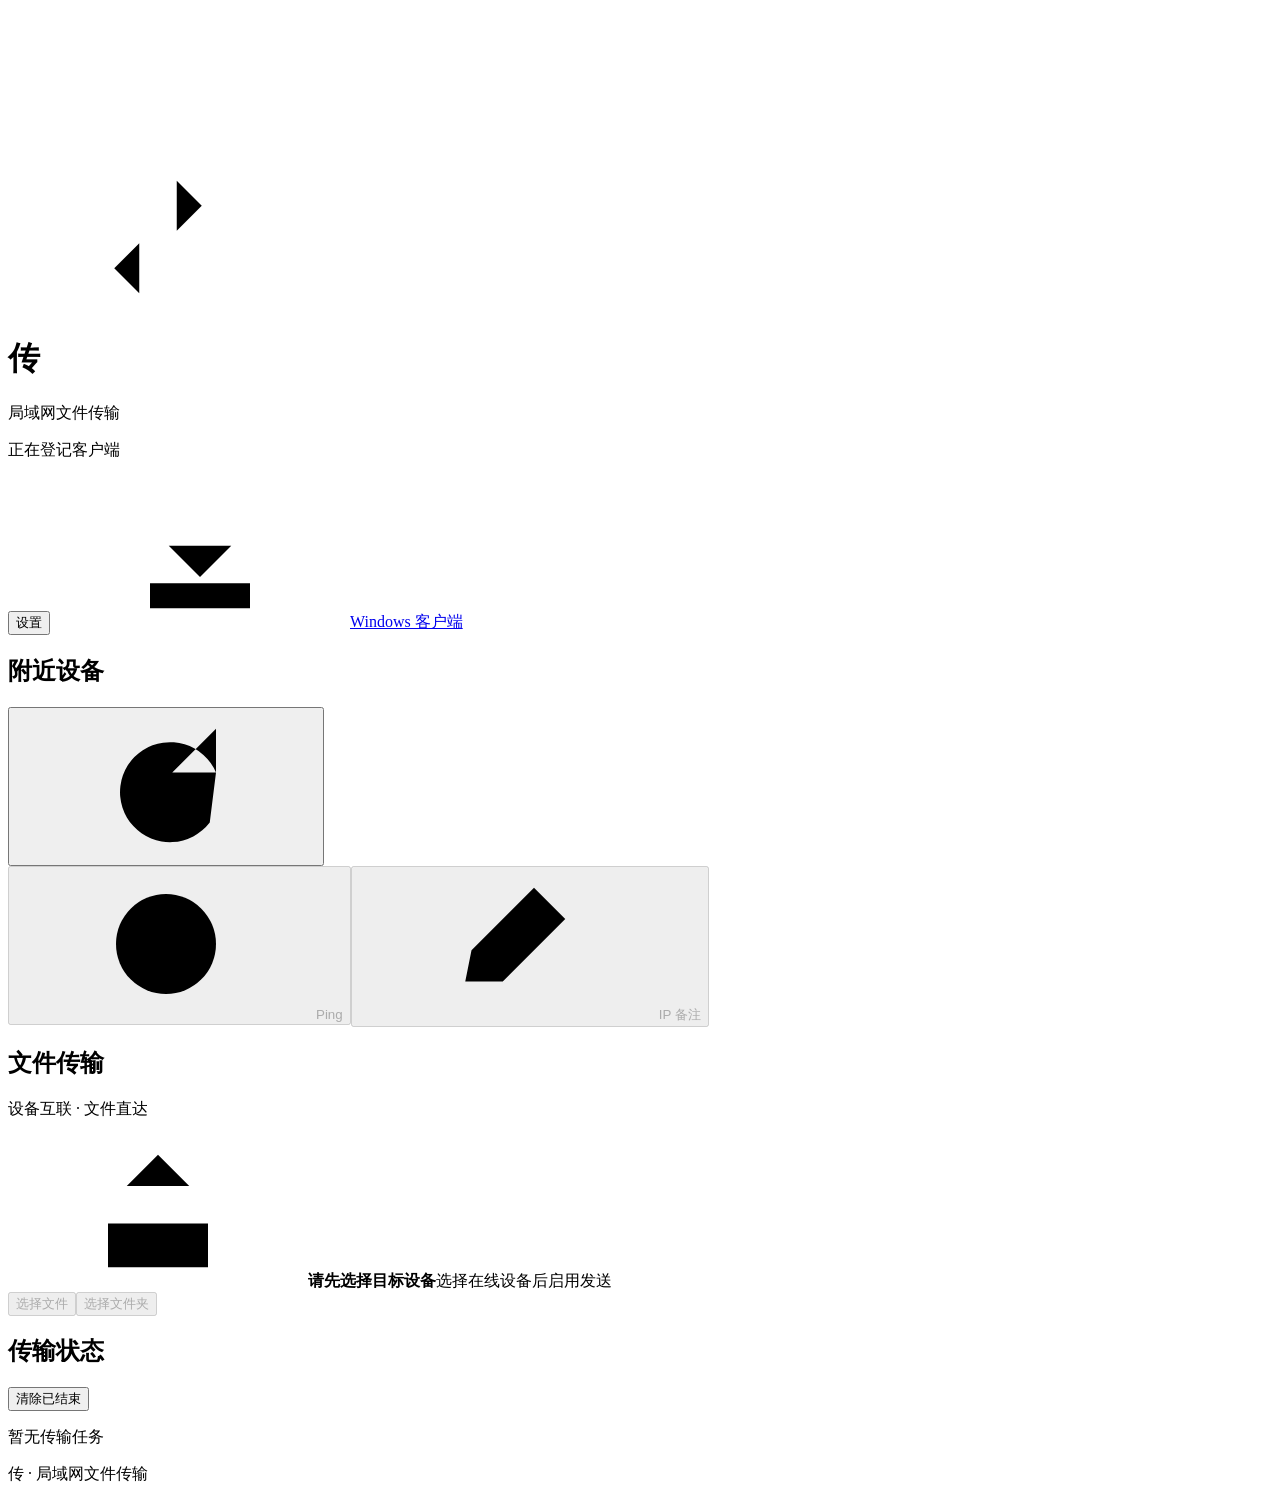
==== src/web/index.html @ 39003b30 "Initial commit" ====
<!doctype html>
<html lang="zh-CN">
<head><meta charset="utf-8"><meta name="viewport" content="width=device-width,initial-scale=1"><meta name="color-scheme" content="light"><title>传 · 局域网文件传输</title><link rel="stylesheet" href="/web/style.css"><script type="module" src="/web/app.js"></script></head>
<body>
<svg class="symbols" aria-hidden="true" xmlns="http://www.w3.org/2000/svg"><defs>
<symbol id="i-transfer" viewBox="0 0 24 24"><path d="M4 7h15m-4-4 4 4-4 4M20 17H5m4-4-4 4 4 4"/></symbol>
<symbol id="i-upload" viewBox="0 0 24 24"><path d="M12 16V3m-5 5 5-5 5 5M4 14v7h16v-7"/></symbol>
<symbol id="i-download" viewBox="0 0 24 24"><path d="M12 3v13m-5-5 5 5 5-5M4 17v4h16v-4"/></symbol>
<symbol id="i-refresh" viewBox="0 0 24 24"><path d="M20 10a8 8 0 1 0-1 8M20 3v7h-7"/></symbol>
<symbol id="i-computer" viewBox="0 0 24 24"><rect x="3" y="4" width="18" height="13" rx="2"/><path d="M12 17v4m-4 0h8"/></symbol>
<symbol id="i-browser" viewBox="0 0 24 24"><rect x="2" y="3" width="20" height="18" rx="2"/><path d="M2 8h20M6 5.5h.1m3 0h.1"/></symbol>
<symbol id="i-ping" viewBox="0 0 24 24"><circle cx="12" cy="12" r="8"/><circle cx="12" cy="12" r="3"/><path d="M12 1v4m0 14v4M1 12h4m14 0h4"/></symbol>
<symbol id="i-note" viewBox="0 0 24 24"><path d="m5 18 1-5L16 3l5 5-10 10H5Zm-1 4h16"/></symbol>
<symbol id="i-folder" viewBox="0 0 24 24"><path d="M3 7V5h6l3 3h9v12H3V7Z"/></symbol>
<symbol id="i-file" viewBox="0 0 24 24"><rect x="5" y="3" width="14" height="18" rx="2"/><path d="M9 10h6m-6 4h6"/></symbol>
<symbol id="i-delete" viewBox="0 0 24 24"><path d="M4 6h16M9 3h6M6 9l1 12h10l1-12M10 10v7m4-7v7"/></symbol>
<symbol id="i-stop" viewBox="0 0 24 24"><rect x="5" y="5" width="14" height="14" rx="2"/></symbol>
</defs></svg>
<main>
<header><div class="brand"><span class="mark"><svg class="icon" aria-hidden="true"><use href="#i-transfer"/></svg></span><div><h1>传</h1><p>局域网文件传输</p></div></div><div class="connection-info"><p id="identity">正在登记客户端</p><p id="host"></p></div><button id="limits" type="button">设置</button><a class="button download-app" href="/download/Chuan.exe"><svg class="icon" aria-hidden="true"><use href="#i-download"/></svg><span>Windows 客户端</span></a></header>
<p id="connection" role="status" class="notice" hidden></p>
<div class="workspace">
<aside><div class="section-title"><h2>附近设备</h2><button id="refresh" class="icon-button" type="button" title="刷新设备" aria-label="刷新设备"><svg class="icon" aria-hidden="true"><use href="#i-refresh"/></svg></button></div><div id="devices" class="devices" aria-label="在线设备"></div><div class="peer-tools"><button id="ping" disabled><svg class="icon" aria-hidden="true"><use href="#i-ping"/></svg>Ping</button><button id="note" disabled><svg class="icon" aria-hidden="true"><use href="#i-note"/></svg>IP 备注</button></div></aside>
<article><div class="content-heading"><div><h2>文件传输</h2><p>设备互联 · 文件直达</p></div><span id="receive-mode" class="mode"></span></div>
<section class="send-section" aria-label="发送文件"><div role="button" aria-label="选择要发送的文件" id="drop" class="drop disabled" tabindex="-1" aria-disabled="true"><span class="file-icon"><svg class="icon" aria-hidden="true"><use href="#i-upload"/></svg></span><strong id="drop-title">请先选择目标设备</strong><span id="drop-detail">选择在线设备后启用发送</span></div><div class="selection-tools"><button id="choose-files" disabled>选择文件</button><button id="choose-folder" disabled>选择文件夹</button></div><input id="picker" type="file" multiple hidden disabled><input id="folder-picker" type="file" webkitdirectory directory hidden disabled></section>
<div id="requests" aria-live="polite" hidden></div><section class="transfer-section"><div class="section-title"><h2>传输状态</h2><button id="clear">清除已结束</button></div><div id="jobs" class="rows" aria-live="polite"><p class="empty">暂无传输任务</p></div></section></article>
</div><footer><span class="footer-label">传 · 局域网文件传输</span><span id="version"></span></footer>
</main>
<dialog id="dialog" aria-labelledby="dialog-title" aria-describedby="dialog-description"><form id="dialog-form" method="dialog"><h2 id="dialog-title"></h2><p id="dialog-description"></p><label id="dialog-label" for="dialog-input">临时备注</label><input id="dialog-input" maxlength="48" autocomplete="off"><div class="dialog-actions"><button value="cancel" formnovalidate>取消</button><button id="dialog-confirm" value="confirm" class="primary">保存</button></div></form></dialog>
<dialog id="limits-dialog" aria-labelledby="limits-title"><form id="limits-form" method="dialog"><h2 id="limits-title">传输上限</h2><p>每批发送或接收的上限。0 表示无限制；服务主机及接收方的设置仍然有效。</p><label for="limit-files">单批文件数量</label><input id="limit-files" type="text" inputmode="numeric" pattern="[0-9]+" required value="0"><label for="limit-mib">单批总大小（MiB）</label><input id="limit-mib" type="text" inputmode="numeric" pattern="[0-9]+" required value="0"><p id="limits-error" role="alert"></p><div class="dialog-actions"><button value="cancel" formnovalidate>取消</button><button value="save" class="primary">保存</button></div></form></dialog>
<div id="ping-flash" aria-hidden="true"></div>
</body></html>
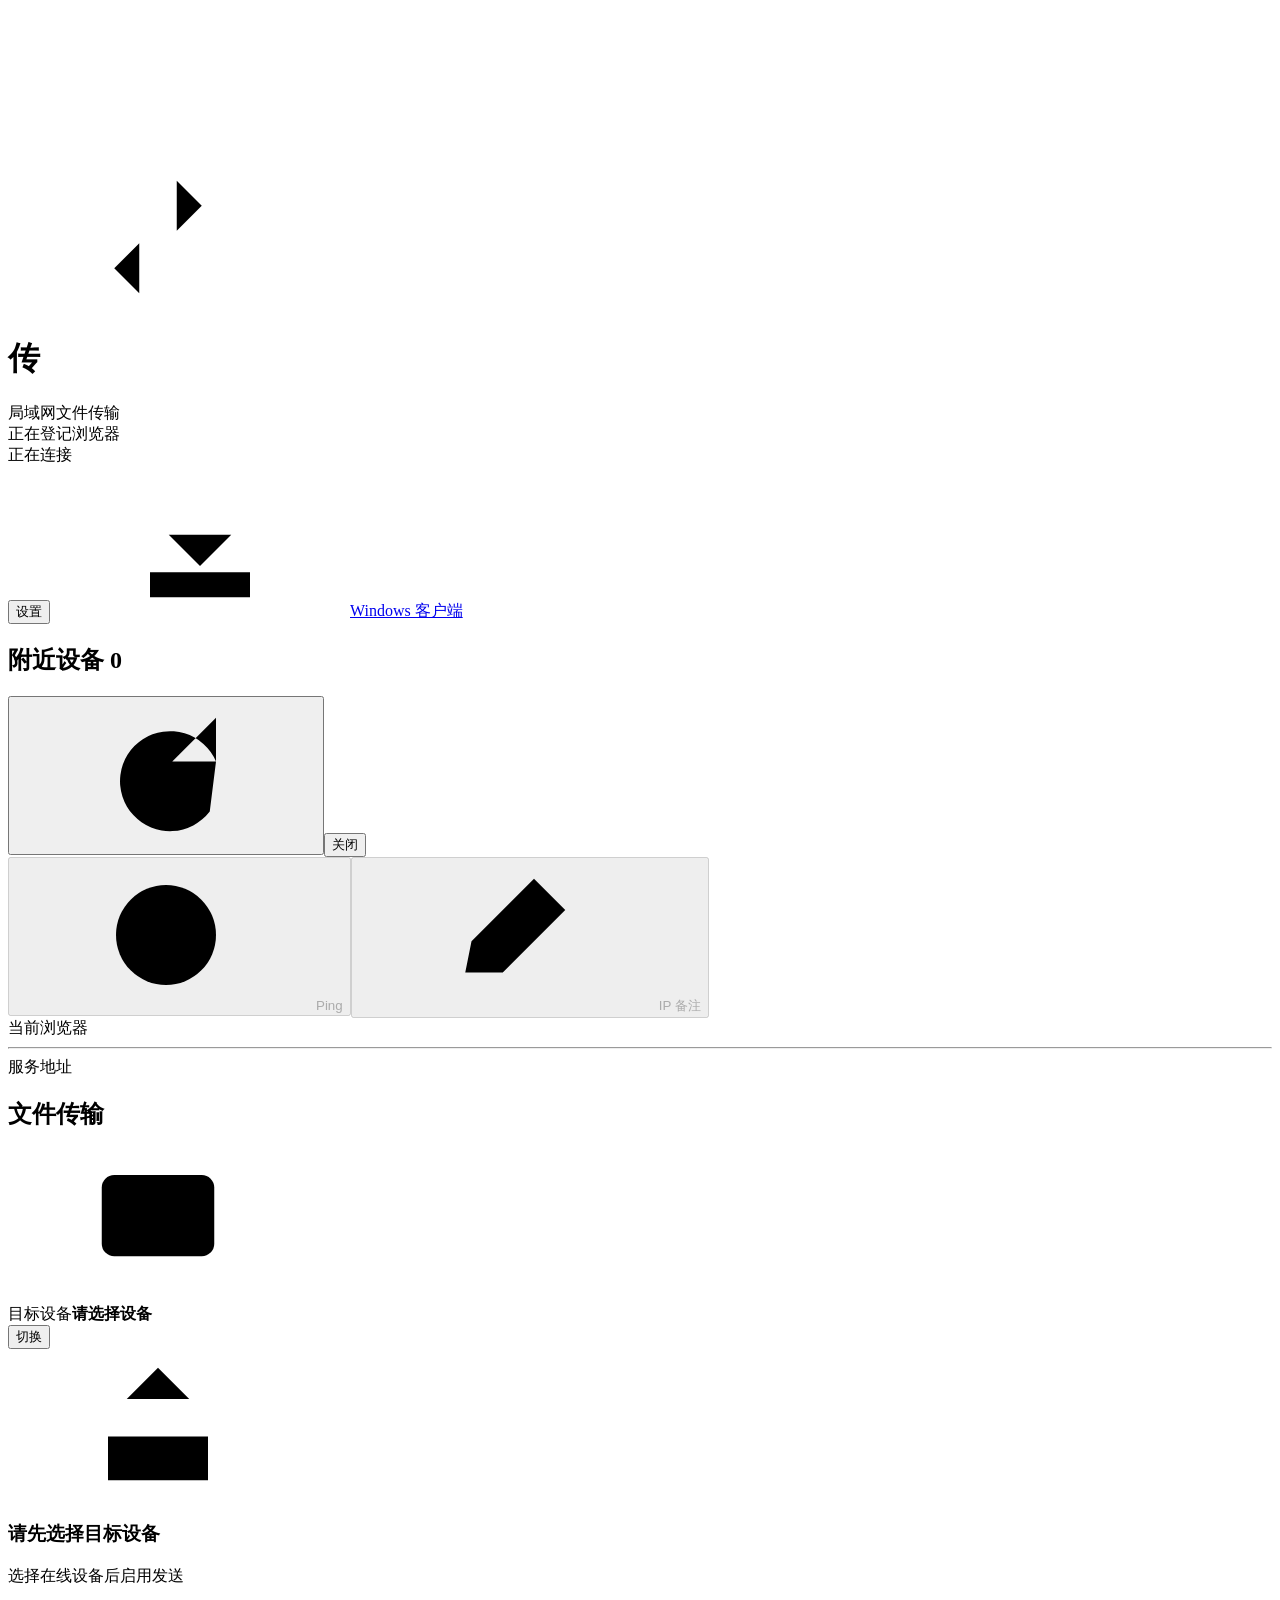
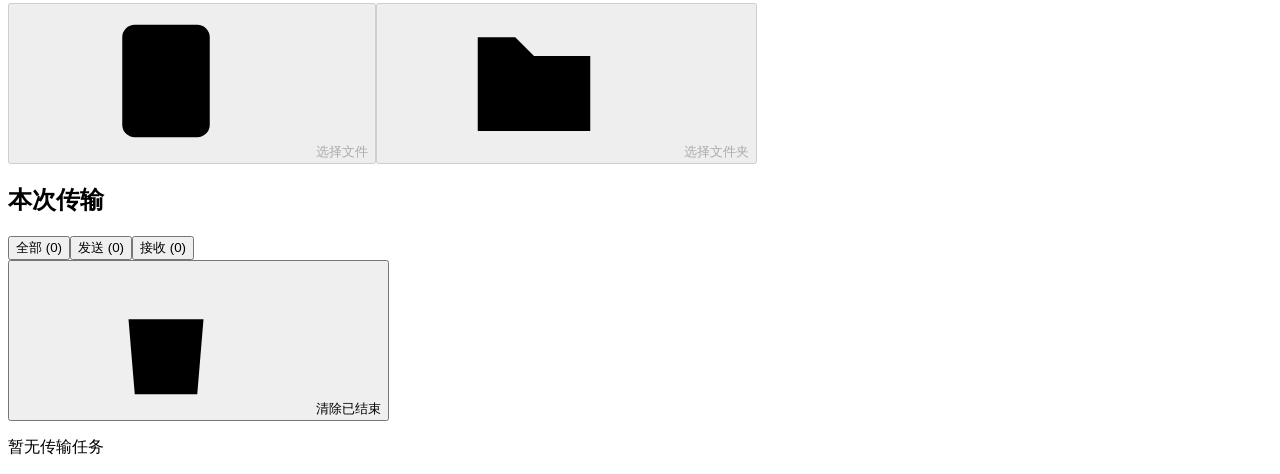
==== commit b46e53f8: "Release 2.0" ====
--- a/src/web/index.html
+++ b/src/web/index.html
@@ -16,17 +16,18 @@
 <symbol id="i-delete" viewBox="0 0 24 24"><path d="M4 6h16M9 3h6M6 9l1 12h10l1-12M10 10v7m4-7v7"/></symbol>
 <symbol id="i-stop" viewBox="0 0 24 24"><rect x="5" y="5" width="14" height="14" rx="2"/></symbol>
 </defs></svg>
-<main>
-<header><div class="brand"><span class="mark"><svg class="icon" aria-hidden="true"><use href="#i-transfer"/></svg></span><div><h1>传</h1><p>局域网文件传输</p></div></div><div class="connection-info"><p id="identity">正在登记客户端</p><p id="host"></p></div><button id="limits" type="button">设置</button><a class="button download-app" href="/download/Chuan.exe"><svg class="icon" aria-hidden="true"><use href="#i-download"/></svg><span>Windows 客户端</span></a></header>
+<header class="app-header"><div class="brand"><span class="mark"><svg class="icon" aria-hidden="true"><use href="#i-transfer"/></svg></span><div><h1>传</h1><span>局域网文件传输</span></div></div><div class="identity"><span id="identity">正在登记浏览器</span><span id="host"></span></div><span id="service-status" class="connection-badge">正在连接</span><div class="header-actions"><button id="limits" type="button">设置</button><a class="button desktop-only" href="/download/Chuan.exe"><svg class="icon" aria-hidden="true"><use href="#i-download"/></svg>Windows 客户端</a><a id="android-client" class="button desktop-only" href="/download/Chuan.apk" hidden><svg class="icon" aria-hidden="true"><use href="#i-download"/></svg>Android 客户端</a></div></header>
 <p id="connection" role="status" class="notice" hidden></p>
+<button id="device-backdrop" aria-label="关闭设备选择" hidden></button>
 <div class="workspace">
-<aside><div class="section-title"><h2>附近设备</h2><button id="refresh" class="icon-button" type="button" title="刷新设备" aria-label="刷新设备"><svg class="icon" aria-hidden="true"><use href="#i-refresh"/></svg></button></div><div id="devices" class="devices" aria-label="在线设备"></div><div class="peer-tools"><button id="ping" disabled><svg class="icon" aria-hidden="true"><use href="#i-ping"/></svg>Ping</button><button id="note" disabled><svg class="icon" aria-hidden="true"><use href="#i-note"/></svg>IP 备注</button></div></aside>
-<article><div class="content-heading"><div><h2>文件传输</h2><p>设备互联 · 文件直达</p></div><span id="receive-mode" class="mode"></span></div>
-<section class="send-section" aria-label="发送文件"><div role="button" aria-label="选择要发送的文件" id="drop" class="drop disabled" tabindex="-1" aria-disabled="true"><span class="file-icon"><svg class="icon" aria-hidden="true"><use href="#i-upload"/></svg></span><strong id="drop-title">请先选择目标设备</strong><span id="drop-detail">选择在线设备后启用发送</span></div><div class="selection-tools"><button id="choose-files" disabled>选择文件</button><button id="choose-folder" disabled>选择文件夹</button></div><input id="picker" type="file" multiple hidden disabled><input id="folder-picker" type="file" webkitdirectory directory hidden disabled></section>
-<div id="requests" aria-live="polite" hidden></div><section class="transfer-section"><div class="section-title"><h2>传输状态</h2><button id="clear">清除已结束</button></div><div id="jobs" class="rows" aria-live="polite"><p class="empty">暂无传输任务</p></div></section></article>
-</div><footer><span class="footer-label">传 · 局域网文件传输</span><span id="version"></span></footer>
-</main>
+<aside id="peer-sidebar" class="sidebar"><div class="section-heading"><h2>附近设备 <span id="peer-count" class="count">0</span></h2><button id="refresh" class="icon-button" title="刷新设备" aria-label="刷新设备"><svg class="icon" aria-hidden="true"><use href="#i-refresh"/></svg></button><button id="close-device-sheet" class="text-button mobile-only">关闭</button></div><div id="devices" class="device-list" aria-label="在线设备"></div><div class="peer-tools"><button id="ping" disabled><svg class="icon" aria-hidden="true"><use href="#i-ping"/></svg>Ping</button><button id="note" disabled><svg class="icon" aria-hidden="true"><use href="#i-note"/></svg>IP 备注</button></div><div class="host-summary"><span>当前浏览器</span><strong id="browser-name"></strong><span id="browser-ip"></span><hr><span>服务地址</span><code id="service-origin"></code></div></aside>
+<main class="main"><div class="content-heading"><h2>文件传输</h2><span id="receive-mode" class="muted"></span></div>
+<div id="target-card" class="target-bar"><svg class="icon target-icon" aria-hidden="true"><use id="target-glyph" href="#i-computer"/></svg><div class="target-copy"><span>目标设备</span><strong id="target-name">请选择设备</strong><small id="target-ip"></small></div><button id="switch-device" class="mobile-only">切换</button></div>
+<section class="send-section" aria-label="发送文件"><div id="drop" class="drop disabled" role="button" aria-label="选择要发送的文件" tabindex="-1" aria-disabled="true"><span class="upload-icon"><svg class="icon" aria-hidden="true"><use href="#i-upload"/></svg></span><h3 id="drop-title">请先选择目标设备</h3><p id="drop-detail">选择在线设备后启用发送</p><div class="file-actions"><button id="choose-files" class="primary" disabled><svg class="icon" aria-hidden="true"><use href="#i-file"/></svg>选择文件</button><button id="choose-folder" disabled><svg class="icon" aria-hidden="true"><use href="#i-folder"/></svg>选择文件夹</button></div><p id="folder-picker-help" class="directory-help" hidden></p></div><input id="picker" type="file" multiple hidden disabled><input id="folder-picker" type="file" webkitdirectory directory multiple hidden disabled></section>
+<div id="requests" aria-live="polite" hidden></div>
+<section class="jobs-section" aria-label="本次传输"><div class="section-heading"><h2>本次传输</h2><div class="filters" role="group" aria-label="筛选传输记录"><button data-job-filter="all" class="active" aria-pressed="true">全部 (0)</button><button data-job-filter="send" aria-pressed="false">发送 (0)</button><button data-job-filter="receive" aria-pressed="false">接收 (0)</button></div><button id="clear" class="text-button"><svg class="icon" aria-hidden="true"><use href="#i-delete"/></svg>清除已结束</button></div><div id="jobs" class="rows jobs" aria-live="polite"><p class="empty">暂无传输任务</p></div></section>
+</main></div><footer><span id="footer-origin"></span><span id="version"></span><a id="android-mobile" href="/download/Chuan.apk" hidden>安装 Android 应用</a></footer>
 <dialog id="dialog" aria-labelledby="dialog-title" aria-describedby="dialog-description"><form id="dialog-form" method="dialog"><h2 id="dialog-title"></h2><p id="dialog-description"></p><label id="dialog-label" for="dialog-input">临时备注</label><input id="dialog-input" maxlength="48" autocomplete="off"><div class="dialog-actions"><button value="cancel" formnovalidate>取消</button><button id="dialog-confirm" value="confirm" class="primary">保存</button></div></form></dialog>
-<dialog id="limits-dialog" aria-labelledby="limits-title"><form id="limits-form" method="dialog"><h2 id="limits-title">传输上限</h2><p>每批发送或接收的上限。0 表示无限制；服务主机及接收方的设置仍然有效。</p><label for="limit-files">单批文件数量</label><input id="limit-files" type="text" inputmode="numeric" pattern="[0-9]+" required value="0"><label for="limit-mib">单批总大小（MiB）</label><input id="limit-mib" type="text" inputmode="numeric" pattern="[0-9]+" required value="0"><p id="limits-error" role="alert"></p><div class="dialog-actions"><button value="cancel" formnovalidate>取消</button><button value="save" class="primary">保存</button></div></form></dialog>
+<dialog id="limits-dialog" aria-labelledby="limits-title"><form id="limits-form" method="dialog"><h2 id="limits-title">传输上限</h2><p>0 表示无限制。</p><label for="limit-files">单批文件数量</label><input id="limit-files" type="text" inputmode="numeric" pattern="[0-9]+" required value="0"><label for="limit-mib">单批总大小（MiB）</label><input id="limit-mib" type="text" inputmode="numeric" pattern="[0-9]+" required value="0"><p id="limits-error" role="alert"></p><div class="dialog-actions"><button value="cancel" formnovalidate>取消</button><button value="save" class="primary">保存</button></div></form></dialog>
 <div id="ping-flash" aria-hidden="true"></div>
 </body></html>
